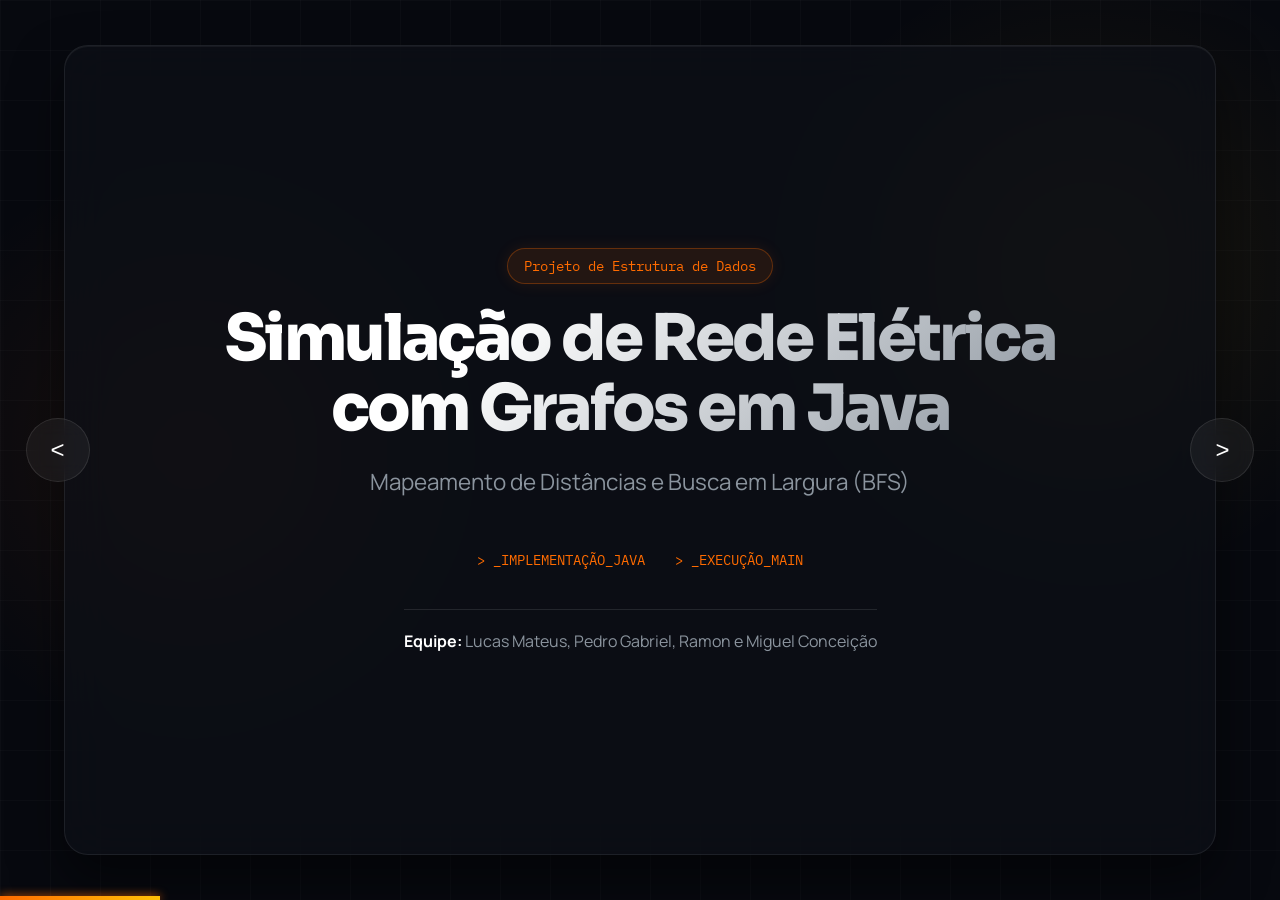
==== pages/slides-ed-rede-eletrica/index.html @ 19b5780c "feat: add presentation slides for electrical network graph simulation project" ====
<!DOCTYPE html>
<html lang="pt-BR">
<head>
    <meta charset="UTF-8">
    <meta name="viewport" content="width=device-width, initial-scale=1.0">
    <title>Apresentação: Rede Elétrica com Grafos</title>
    <link rel="stylesheet" href="style.css">
    <link rel="preconnect" href="https://fonts.googleapis.com">
    <link rel="preconnect" href="https://fonts.gstatic.com" crossorigin>
    <link href="https://fonts.googleapis.com/css2?family=IBM+Plex+Mono:wght@400;500&family=Manrope:wght@400;500;700&family=Sora:wght@600;800&display=swap" rel="stylesheet">
</head>
<body>
    <div class="bg-grid"></div>

    <div class="container-slides">
        <div class="trilha-slides">

            <!-- Slide 1: Capa -->
            <div class="slide ativo">
                <div class="cartao-vidro" style="align-items: center; justify-content: center; text-align: center;">
                    <div class="badge-neon">Projeto de Estrutura de Dados</div>
                    <h1 style="font-size: 4rem; max-width: 900px; margin: 0 auto 20px auto;">Simulação de Rede Elétrica<br>com Grafos em Java</h1>
                    <p style="font-size: 1.4rem; color: var(--text-muted);">Mapeamento de Distâncias e Busca em Largura (BFS)</p>
                    
                    <div style="margin-top: 50px; display: flex; gap: 30px; font-family: var(--font-mono); color: var(--accent-orange); font-size: 0.9rem;">
                        <span>&gt; _IMPLEMENTAÇÃO_JAVA</span>
                        <span>&gt; _EXECUÇÃO_MAIN</span>
                    </div>

                    <div style="margin-top: 40px; font-size: 1rem; color: var(--text-muted); border-top: 1px solid rgba(255,255,255,0.1); padding-top: 20px;">
                        <strong style="color: #fff;">Equipe:</strong> Lucas Mateus, Pedro Gabriel, Ramon e Miguel Conceição
                    </div>
                </div>
            </div>

            <!-- Slide 2: Estrutura do Grafo -->
            <div class="slide">
                <div class="cartao-vidro layout-duplo">
                    <div>
                        <h2>A Estrutura</h2>
                        <p>Foi desenvolvido um <strong>Grafo Direcionado e Ponderado</strong> genérico, adaptado para modelar uma rede de distribuição de energia.</p>
                        
                        <div class="grid-cards">
                            <div class="info-card">
                                <h3>Vertice&lt;TIPO&gt;</h3>
                                <p>Representa os pontos da rede: Usinas, Subestações e Postes. Armazena listas de arestas de entrada e saída.</p>
                            </div>
                            <div class="info-card">
                                <h3>Aresta&lt;TIPO&gt;</h3>
                                <p>Representa os cabos conectando os pontos. Possui um <strong>peso (Double)</strong> que define a distância em km.</p>
                            </div>
                            <div class="info-card" style="grid-column: 1 / -1;">
                                <h3>Grafo&lt;TIPO&gt;</h3>
                                <p>Gerencia a coleção de vértices e arestas. Controla conexões, mapeamento <code>toString()</code> e o algoritmo de <code>BuscaEmLargura()</code>.</p>
                            </div>
                        </div>
                    </div>
                    
                    <div class="terminal-window">
                        <div class="terminal-header">
                            <div class="dot red"></div><div class="dot yellow"></div><div class="dot green"></div>
                            <span class="terminal-title">Vertice.java</span>
                        </div>
                        <div class="terminal-body">
<pre><code><span class="kw">public class</span> <span class="type">Vertice</span>&lt;TIPO&gt; {
    <span class="kw">private</span> <span class="type">TIPO</span> dado;
    <span class="kw">private</span> <span class="type">ArrayList</span>&lt;<span class="type">Aresta</span>&lt;TIPO&gt;&gt; arestasEntrada;
    <span class="kw">private</span> <span class="type">ArrayList</span>&lt;<span class="type">Aresta</span>&lt;TIPO&gt;&gt; arestasSaida;

    <span class="kw">public</span> <span class="fn">Vertice</span>(<span class="type">TIPO</span> dado) {
        <span class="kw">this</span>.dado = dado;
        <span class="kw">this</span>.arestasEntrada = <span class="kw">new</span> <span class="type">ArrayList</span>&lt;&gt;();
        <span class="kw">this</span>.arestasSaida = <span class="kw">new</span> <span class="type">ArrayList</span>&lt;&gt;();
    }
    <span class="comment">// ... getters e setters</span>
}</code></pre>
                        </div>
                    </div>
                </div>
            </div>

            <!-- Slide 3: Montando a Rede no Main -->
            <div class="slide">
                <div class="cartao-vidro layout-duplo" style="grid-template-columns: 1.2fr 0.8fr;">
                    <div class="terminal-window">
                        <div class="terminal-header">
                            <div class="dot red"></div><div class="dot yellow"></div><div class="dot green"></div>
                            <span class="terminal-title">Main.java</span>
                        </div>
                        <div class="terminal-body">
<pre><code><span class="kw">public class</span> <span class="type">Main</span> {
    <span class="kw">public static void</span> <span class="fn">main</span>(<span class="type">String</span>[] args) {
        <span class="type">Grafo</span>&lt;<span class="type">String</span>&gt; rede = <span class="kw">new</span> <span class="type">Grafo</span>&lt;<span class="type">String</span>&gt;();

        <span class="comment">// 1. Definindo os pontos (Vértices)</span>
        rede.<span class="fn">adicionarVertice</span>(<span class="str">"Usina Central"</span>);
        rede.<span class="fn">adicionarVertice</span>(<span class="str">"Subestacao Norte"</span>);
        rede.<span class="fn">adicionarVertice</span>(<span class="str">"Subestacao Sul"</span>);
        rede.<span class="fn">adicionarVertice</span>(<span class="str">"Poste Rua A"</span>);
        rede.<span class="fn">adicionarVertice</span>(<span class="str">"Poste Rua B"</span>);

        <span class="comment">// 2. Lançando os cabos (Arestas com distância)</span>
        rede.<span class="fn">adicionarAresta</span>(<span class="num">10.5</span>, <span class="str">"Usina Central"</span>, <span class="str">"Subestacao Norte"</span>);
        rede.<span class="fn">adicionarAresta</span>(<span class="num">15.0</span>, <span class="str">"Usina Central"</span>, <span class="str">"Subestacao Sul"</span>);
        
        rede.<span class="fn">adicionarAresta</span>(<span class="num">2.0</span>, <span class="str">"Subestacao Norte"</span>, <span class="str">"Poste Rua A"</span>);
        rede.<span class="fn">adicionarAresta</span>(<span class="num">3.5</span>, <span class="str">"Subestacao Sul"</span>, <span class="str">"Poste Rua B"</span>);

        <span class="type">System</span>.out.<span class="fn">println</span>(rede.<span class="fn">toString</span>());
        rede.<span class="fn">BuscaEmLargura</span>();
    }
}</code></pre>
                        </div>
                    </div>
                    <div>
                        <h2>Método Main</h2>
                        <p>O método principal atua como o engenheiro da rede.</p>
                        <p>Ele instancia um Grafo do tipo <code>String</code>, cria 5 pontos distintos de distribuição e os conecta usando 4 arestas (cabos), onde o <strong>peso representa a distância em km</strong> entre os pontos.</p>
                    </div>
                </div>
            </div>

            <!-- Slide 4: Grafo Visual -->
            <div class="slide">
                <div class="cartao-vidro">
                    <h2>Representação Visual da Rede</h2>
                    <p style="margin-bottom: 20px;">O grafo direcionado montado pela classe Main cria o seguinte fluxo de distribuição de energia:</p>
                    
                    <div class="grafo-wrapper">
                        <!-- Vértices -->
                        <div class="grafo-node usina" style="top: 40px; left: calc(50% - 70px);">Usina Central</div>
                        <div class="grafo-node" style="top: 160px; left: calc(25% - 85px);">Subestacao Norte</div>
                        <div class="grafo-node" style="top: 160px; left: calc(75% - 75px);">Subestacao Sul</div>
                        <div class="grafo-node" style="top: 280px; left: calc(25% - 60px);">Poste Rua A</div>
                        <div class="grafo-node" style="top: 280px; left: calc(75% - 60px);">Poste Rua B</div>

                        <!-- Arestas CSS Tricks -->
                        <!-- Usina -> Norte: aprox x:-25%, y:120px -->
                        <div class="grafo-edge" style="width: 250px; top: 60px; left: 50%; transform: rotate(152deg);">
                            <div class="edge-label" style="transform: rotate(-152deg) translateY(-20px);">10.5 km</div>
                        </div>
                        <!-- Usina -> Sul: aprox x:+25%, y:120px -->
                        <div class="grafo-edge" style="width: 250px; top: 60px; left: 50%; transform: rotate(28deg);">
                            <div class="edge-label" style="transform: rotate(-28deg) translateY(-20px);">15.0 km</div>
                        </div>
                        <!-- Norte -> PosteA -->
                        <div class="grafo-edge" style="width: 120px; top: 180px; left: 25%; transform: rotate(90deg);">
                            <div class="edge-label" style="transform: rotate(-90deg) translate(25px, -20px);">2.0 km</div>
                        </div>
                        <!-- Sul -> PosteB -->
                        <div class="grafo-edge" style="width: 120px; top: 180px; left: 75%; transform: rotate(90deg);">
                            <div class="edge-label" style="transform: rotate(-90deg) translate(25px, -20px);">3.5 km</div>
                        </div>
                    </div>
                </div>
            </div>

            <!-- Slide 5: Saída toString -->
            <div class="slide">
                <div class="cartao-vidro layout-duplo" style="grid-template-columns: 0.8fr 1.2fr;">
                    <div>
                        <h2>Mapeamento<br>da Rede</h2>
                        <p>O método <code>toString()</code> do Grafo foi sobrescrito para percorrer a lista de vértices e exibir suas <strong>Arestas de Saída</strong>.</p>
                        <p>Ele identifica claramente quais pontos distribuem energia para frente e quais são "finais de linha".</p>
                    </div>
                    <div class="terminal-window" style="max-height: 75vh;">
                        <div class="terminal-header">
                            <div class="dot red"></div><div class="dot yellow"></div><div class="dot green"></div>
                            <span class="terminal-title">Saída do Console</span>
                        </div>
                        <div class="terminal-body" style="color: #a5d6ff;">
<pre><code>=========================================
[+] MAPEAMENTO DA REDE ELETRICA (GRAFO)
=========================================

[O] Ponto de Origem: <span style="color:var(--accent-yellow)">[Usina Central]</span>
    Distribui energia para:
    &gt;&gt;&gt; Subestacao Norte (Distancia do cabo: <span style="color:var(--accent-orange)">10.5 km</span>)
    &gt;&gt;&gt; Subestacao Sul (Distancia do cabo: <span style="color:var(--accent-orange)">15.0 km</span>)
-----------------------------------------
[O] Ponto de Origem: <span style="color:var(--accent-yellow)">[Subestacao Norte]</span>
    Distribui energia para:
    &gt;&gt;&gt; Poste Rua A (Distancia do cabo: <span style="color:var(--accent-orange)">2.0 km</span>)
-----------------------------------------
[O] Ponto de Origem: <span style="color:var(--accent-yellow)">[Subestacao Sul]</span>
    Distribui energia para:
    &gt;&gt;&gt; Poste Rua B (Distancia do cabo: <span style="color:var(--accent-orange)">3.5 km</span>)
-----------------------------------------
[O] Ponto de Origem: <span style="color:var(--accent-yellow)">[Poste Rua A]</span>
    [X] Fim de linha (Nao distribui para mais ninguem).
-----------------------------------------
[O] Ponto de Origem: <span style="color:var(--accent-yellow)">[Poste Rua B]</span>
    [X] Fim de linha (Nao distribui para mais ninguem).</code></pre>
                        </div>
                    </div>
                </div>
            </div>

            <!-- Slide 6: Busca em Largura (BFS) -->
            <div class="slide">
                <div class="cartao-vidro layout-duplo" style="grid-template-columns: 1fr 1fr;">
                    <div class="terminal-window">
                        <div class="terminal-header">
                            <div class="dot red"></div><div class="dot yellow"></div><div class="dot green"></div>
                            <span class="terminal-title">BuscaEmLargura()</span>
                        </div>
                        <div class="terminal-body">
<pre><code><span class="kw">public void</span> <span class="fn">BuscaEmLargura</span>() {
    <span class="type">ArrayList</span>&lt;<span class="type">Vertice</span>&lt;TIPO&gt;&gt; marcados = <span class="kw">new</span> <span class="type">ArrayList</span>&lt;&gt;();
    <span class="type">ArrayList</span>&lt;<span class="type">Vertice</span>&lt;TIPO&gt;&gt; fila = <span class="kw">new</span> <span class="type">ArrayList</span>&lt;&gt;();

    <span class="type">Vertice</span>&lt;TIPO&gt; atual = <span class="kw">this</span>.vertices.<span class="fn">get</span>(<span class="num">0</span>);
    marcados.<span class="fn">add</span>(atual);
    fila.<span class="fn">add</span>(atual);

    <span class="kw">while</span> (fila.<span class="fn">size</span>() &gt; <span class="num">0</span>) {
        <span class="type">Vertice</span>&lt;TIPO&gt; visitado = fila.<span class="fn">get</span>(<span class="num">0</span>);

        <span class="kw">for</span> (<span class="kw">int</span> i = <span class="num">0</span>; i &lt; visitado.<span class="fn">getArestasSaida</span>().<span class="fn">size</span>(); i++) {
            <span class="type">Vertice</span>&lt;TIPO&gt; proximo = visitado.<span class="fn">getArestasSaida</span>().<span class="fn">get</span>(i).<span class="fn">getFim</span>();

            <span class="kw">if</span> (!marcados.<span class="fn">contains</span>(proximo)) {
                marcados.<span class="fn">add</span>(proximo);
                fila.<span class="fn">add</span>(proximo);
            }
        }
        fila.<span class="fn">remove</span>(<span class="num">0</span>);
    }
}</code></pre>
                        </div>
                    </div>
                    <div>
                        <h2>Busca em Largura (BFS)</h2>
                        <p>O algoritmo <strong>BFS (Breadth-First Search)</strong> foi implementado com uma Fila (<code>ArrayList</code>) e uma lista de <code>marcados</code> para evitar loops.</p>
                        <p>Ele simula perfeitamente a lógica de propagação física: a energia elétrica flui em ondas, alimentando primeiro as subestações diretas, antes de alcançar os postes mais distantes.</p>
                    </div>
                </div>
            </div>

            <!-- Slide 7: Fluxo BFS Saída -->
            <div class="slide">
                <div class="cartao-vidro" style="align-items: center; justify-content: center; text-align: center;">
                    <div class="badge-neon">O Fluxo da Energia</div>
                    <h2 style="justify-content: center;">Execução da Busca em Largura</h2>
                    <p style="margin-bottom: 40px; max-width: 800px;">A ordem em que o algoritmo processou os vértices mostra exatamente o trajeto da energia sendo "ligada" passo a passo pela rede de cabos.</p>
                    
                    <div class="terminal-window" style="width: 100%; max-width: 800px; text-align: left;">
                        <div class="terminal-header">
                            <div class="dot red"></div><div class="dot yellow"></div><div class="dot green"></div>
                            <span class="terminal-title">Saída do Console (BFS)</span>
                        </div>
                        <div class="terminal-body" style="font-size: 1.1rem; line-height: 2;">
<pre><code>=========================================
<span style="color: var(--accent-yellow);">⚡ LIGANDO A ENERGIA (BUSCA EM LARGURA) ⚡</span>
=========================================
[INICIO] Ponto de partida: [ <span style="color: var(--accent-yellow);">Usina Central</span> ]
   ---&gt; Energia fluiu para: [ Subestacao Norte ]
   ---&gt; Energia fluiu para: [ Subestacao Sul ]
   ---&gt; Energia fluiu para: [ Poste Rua A ]
   ---&gt; Energia fluiu para: [ Poste Rua B ]</code></pre>
                        </div>
                    </div>
                </div>
            </div>

            <!-- Slide 8: Encerramento -->
            <div class="slide">
                <div class="cartao-vidro" style="align-items: center; justify-content: center; text-align: center;">
                    <div style="font-size: 4rem; margin-bottom: 20px;">🚀</div>
                    <h2 style="justify-content: center; font-size: 3.5rem;">Muito Obrigado!</h2>
                    <p style="font-size: 1.4rem; color: var(--text-muted); max-width: 700px; margin: 0 auto;">
                        A aplicação da teoria dos grafos simplifica e otimiza a simulação de problemas complexos do mundo real.
                    </p>
                    
                    <div style="margin-top: 50px; padding: 30px; background: rgba(255,255,255,0.03); border-radius: 16px; border: 1px solid rgba(255,255,255,0.05); text-align: left; display: inline-block;">
                        <p style="margin-bottom: 15px; color: #fff; font-weight: 600; font-size: 1.2rem;">Possíveis Melhorias / Próximos Passos:</p>
                        <ul style="list-style: none; padding: 0;">
                            <li style="margin-bottom: 10px;">🔸 Identificar o caminho mais curto usando o <strong>Algoritmo de Dijkstra</strong>.</li>
                            <li style="margin-bottom: 10px;">🔸 Simular falhas de transmissão com a <strong>remoção de arestas/vértices</strong>.</li>
                            <li>🔸 Expandir para uma escala nacional com <strong>Grafos Ponderados Dinâmicos</strong>.</li>
                        </ul>
                    </div>
                </div>
            </div>

        </div>

        <button class="btn-nav prev">&lt;</button>
        <button class="btn-nav next">&gt;</button>
        <div class="barra-progresso"></div>
    </div>

    <script src="script.js"></script>
</body>
</html>
---- pages/slides-ed-rede-eletrica/style.css ----
:root {
    --bg-dark: #07090f;
    --text-main: #f8f9fa;
    --text-muted: #8b949e;
    --accent-orange: #ff6b00;
    --accent-yellow: #ffc107;
    --glass-bg: rgba(13, 17, 23, 0.7);
    --glass-border: rgba(255, 255, 255, 0.08);
    --font-sans: 'Manrope', sans-serif;
    --font-mono: 'IBM Plex Mono', monospace;
    --font-display: 'Sora', sans-serif;
}

* {
    margin: 0;
    padding: 0;
    box-sizing: border-box;
}

body {
    background-color: var(--bg-dark);
    color: var(--text-main);
    font-family: var(--font-sans);
    height: 100vh;
    overflow: hidden;
    display: flex;
    justify-content: center;
    align-items: center;
    background-image: 
        radial-gradient(circle at 15% 50%, rgba(255, 107, 0, 0.08), transparent 25%),
        radial-gradient(circle at 85% 30%, rgba(255, 193, 7, 0.08), transparent 25%);
}

.bg-grid {
    position: absolute;
    top: 0; left: 0; width: 100%; height: 100%;
    background-image: 
        linear-gradient(to right, rgba(255,255,255,0.02) 1px, transparent 1px),
        linear-gradient(to bottom, rgba(255,255,255,0.02) 1px, transparent 1px);
    background-size: 50px 50px;
    z-index: -2;
}

.container-slides {
    position: relative;
    width: 100vw;
    height: 100vh;
    overflow: hidden;
}

.trilha-slides {
    display: flex;
    width: 100%;
    height: 100%;
    transition: transform 0.8s cubic-bezier(0.22, 1, 0.36, 1);
}

.slide {
    min-width: 100%;
    height: 100%;
    padding: 5vh 5vw;
    display: flex;
    justify-content: center;
    align-items: center;
    opacity: 0;
    transition: opacity 0.5s ease 0.2s;
}
.slide.ativo {
    opacity: 1;
}

.cartao-vidro {
    background: var(--glass-bg);
    backdrop-filter: blur(24px);
    -webkit-backdrop-filter: blur(24px);
    border: 1px solid var(--glass-border);
    border-radius: 24px;
    padding: 3rem;
    width: 100%;
    max-width: 1280px;
    height: 90vh;
    box-shadow: 0 25px 50px rgba(0,0,0,0.5), inset 0 1px 0 rgba(255,255,255,0.05);
    display: flex;
    flex-direction: column;
    overflow: hidden;
    position: relative;
}

h1 {
    font-family: var(--font-display);
    font-size: 4rem;
    font-weight: 800;
    line-height: 1.1;
    letter-spacing: -0.04em;
    margin-bottom: 1rem;
    background: linear-gradient(135deg, #fff 30%, var(--text-muted));
    -webkit-background-clip: text;
    background-clip: text;
    -webkit-text-fill-color: transparent;
}

h2 {
    font-family: var(--font-display);
    font-size: 2.5rem;
    font-weight: 700;
    letter-spacing: -0.03em;
    margin-bottom: 1.5rem;
    color: #fff;
    display: flex;
    align-items: center;
    gap: 15px;
}
h2::before {
    content: '';
    display: inline-block;
    width: 12px;
    height: 32px;
    background: var(--accent-orange);
    border-radius: 6px;
}

p, li {
    font-size: 1.15rem;
    line-height: 1.6;
    color: var(--text-muted);
}
strong { color: #fff; }

.layout-duplo {
    display: grid;
    grid-template-columns: 1fr 1fr;
    gap: 4rem;
    height: 100%;
    align-items: center;
}

/* Code Blocks */
.terminal-window {
    background: #0d1117;
    border: 1px solid #30363d;
    border-radius: 12px;
    overflow: hidden;
    box-shadow: 0 20px 40px rgba(0,0,0,0.4);
    display: flex;
    flex-direction: column;
    height: 100%;
    max-height: 85vh;
}
.terminal-header {
    background: #161b22;
    padding: 12px 20px;
    border-bottom: 1px solid #30363d;
    display: flex;
    gap: 8px;
    align-items: center;
}
.terminal-title {
    margin-left: auto;
    font-family: var(--font-mono);
    font-size: 0.85rem;
    color: var(--text-muted);
}
.dot { width: 12px; height: 12px; border-radius: 50%; }
.dot.red { background: #ff5f56; }
.dot.yellow { background: #ffbd2e; }
.dot.green { background: #27c93f; }

.terminal-body {
    padding: 20px;
    overflow-y: auto;
    overflow-x: hidden;
    font-family: var(--font-mono);
    font-size: 0.85rem;
    line-height: 1.6;
    color: #c9d1d9;
}
.terminal-body::-webkit-scrollbar { width: 8px; }
.terminal-body::-webkit-scrollbar-track { background: transparent; }
.terminal-body::-webkit-scrollbar-thumb { background: #30363d; border-radius: 4px; }

pre { margin: 0; font-family: inherit; white-space: pre-wrap; word-wrap: break-word; }
code { font-family: inherit; }

/* Syntax Highlighting */
.kw { color: #ff7b72; font-weight: 500; }
.type { color: #79c0ff; }
.str { color: #a5d6ff; }
.num { color: #79c0ff; }
.fn { color: #d2a8ff; }
.comment { color: #8b949e; font-style: italic; }

/* Grid Cards */
.grid-cards {
    display: grid;
    grid-template-columns: repeat(auto-fit, minmax(250px, 1fr));
    gap: 20px;
    margin-top: 2rem;
}
.info-card {
    background: rgba(255,255,255,0.03);
    border: 1px solid rgba(255,255,255,0.05);
    padding: 24px;
    border-radius: 16px;
    transition: transform 0.3s, background 0.3s;
}
.info-card:hover {
    transform: translateY(-5px);
    background: rgba(255,255,255,0.05);
    border-color: rgba(255, 107, 0, 0.3);
}
.info-card h3 {
    font-family: var(--font-mono);
    color: var(--accent-orange);
    margin-bottom: 10px;
    font-size: 1.2rem;
}

/* Diagrama Grafo Visual CSS */
.grafo-wrapper {
    position: relative;
    width: 100%;
    height: 400px;
    background: radial-gradient(circle at center, rgba(255,107,0,0.05), transparent 60%);
    border-radius: 20px;
    display: flex;
    justify-content: center;
    align-items: center;
}
.grafo-node {
    position: absolute;
    background: #161b22;
    border: 2px solid var(--accent-orange);
    color: #fff;
    padding: 10px 20px;
    border-radius: 8px;
    font-family: var(--font-mono);
    font-size: 0.9rem;
    z-index: 2;
    box-shadow: 0 0 20px rgba(255,107,0,0.2);
}
.grafo-node.usina { border-color: var(--accent-yellow); box-shadow: 0 0 30px rgba(255,193,7,0.3); }

/* Posições */
.n-usina { top: 20%; left: 50%; transform: translateX(-50%); }
.n-norte { top: 50%; left: 20%; }
.n-sul { top: 50%; right: 20%; }
.n-postea { bottom: 15%; left: 20%; }
.n-posteb { bottom: 15%; right: 20%; }

/* Arestas */
.grafo-edge {
    position: absolute;
    background: rgba(255,255,255,0.15);
    transform-origin: 0 50%;
    z-index: 1;
    display: flex;
    justify-content: center;
    align-items: center;
}
.edge-label {
    background: #0d1117;
    padding: 2px 8px;
    border-radius: 4px;
    font-size: 0.75rem;
    color: var(--accent-yellow);
    font-family: var(--font-mono);
    transform: translateY(-15px);
}

/* Nav */
.btn-nav {
    position: absolute;
    top: 50%;
    transform: translateY(-50%);
    background: rgba(255,255,255,0.05);
    border: 1px solid rgba(255,255,255,0.1);
    color: white;
    width: 64px;
    height: 64px;
    border-radius: 50%;
    cursor: pointer;
    font-size: 1.5rem;
    z-index: 100;
    transition: all 0.3s;
    display: flex;
    justify-content: center;
    align-items: center;
    backdrop-filter: blur(10px);
}
.btn-nav:hover { background: rgba(255,255,255,0.15); transform: translateY(-50%) scale(1.1); }
.prev { left: 2vw; }
.next { right: 2vw; }

.barra-progresso {
    position: absolute;
    bottom: 0; left: 0; height: 4px;
    background: linear-gradient(90deg, var(--accent-orange), var(--accent-yellow));
    transition: width 0.3s ease;
    z-index: 100;
    box-shadow: 0 0 10px var(--accent-orange);
}

/* Badge Animado */
.badge-neon {
    display: inline-block;
    padding: 8px 16px;
    background: rgba(255, 107, 0, 0.1);
    border: 1px solid rgba(255, 107, 0, 0.3);
    color: var(--accent-orange);
    border-radius: 30px;
    font-family: var(--font-mono);
    font-size: 0.85rem;
    margin-bottom: 20px;
    box-shadow: 0 0 15px rgba(255, 107, 0, 0.1);
}
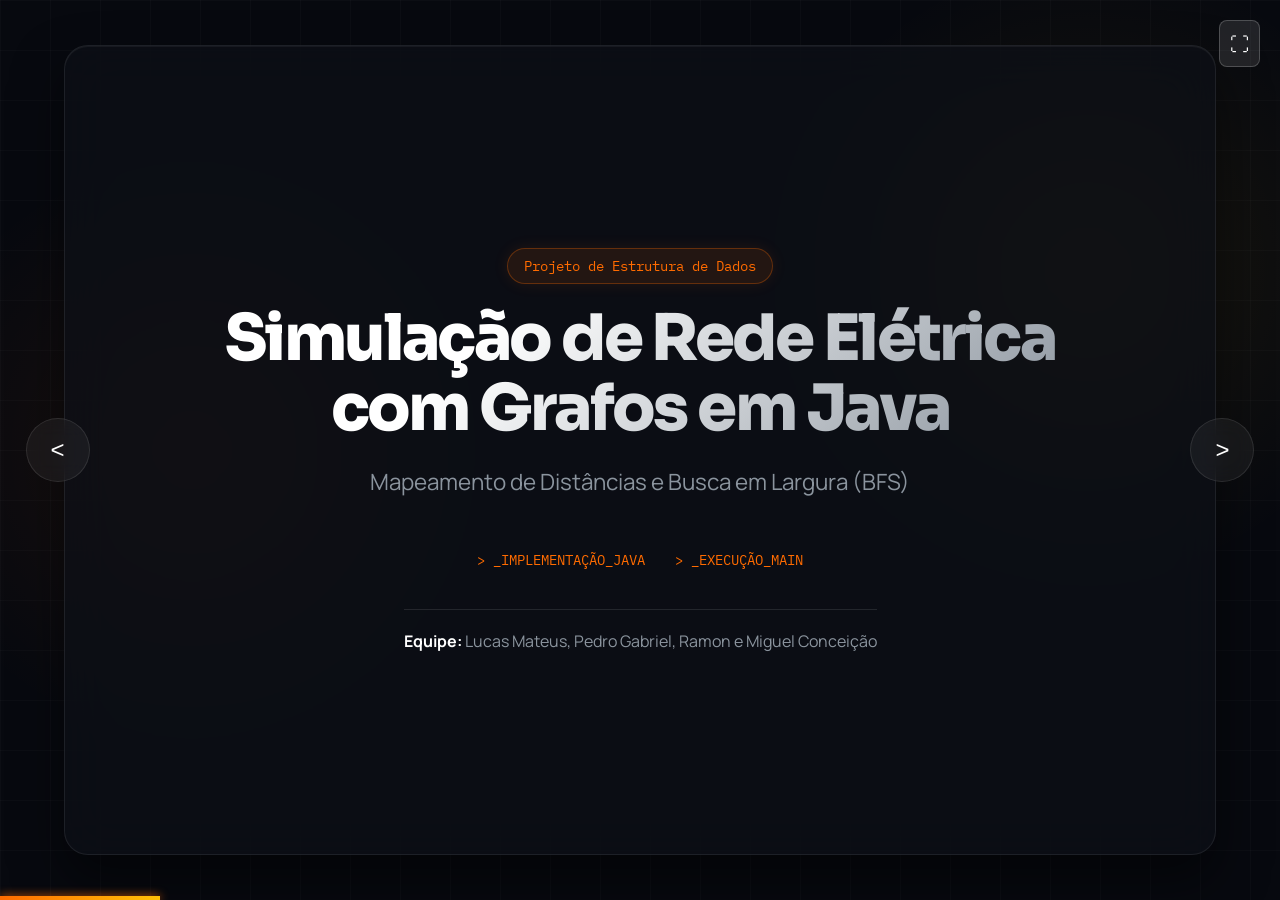
==== commit fdcd66cc: "Adiciona funcionalidade de tela cheia e melhorias de estilo - Implementa botão de tela cheia nas apr" ====
--- a/pages/slides-ed-rede-eletrica/index.html
+++ b/pages/slides-ed-rede-eletrica/index.html
@@ -90,24 +90,26 @@
                         <div class="terminal-body">
 <pre><code><span class="kw">public class</span> <span class="type">Main</span> {
     <span class="kw">public static void</span> <span class="fn">main</span>(<span class="type">String</span>[] args) {
-        <span class="type">Grafo</span>&lt;<span class="type">String</span>&gt; rede = <span class="kw">new</span> <span class="type">Grafo</span>&lt;<span class="type">String</span>&gt;();
-
-        <span class="comment">// 1. Definindo os pontos (Vértices)</span>
-        rede.<span class="fn">adicionarVertice</span>(<span class="str">"Usina Central"</span>);
-        rede.<span class="fn">adicionarVertice</span>(<span class="str">"Subestacao Norte"</span>);
-        rede.<span class="fn">adicionarVertice</span>(<span class="str">"Subestacao Sul"</span>);
-        rede.<span class="fn">adicionarVertice</span>(<span class="str">"Poste Rua A"</span>);
-        rede.<span class="fn">adicionarVertice</span>(<span class="str">"Poste Rua B"</span>);
-
-        <span class="comment">// 2. Lançando os cabos (Arestas com distância)</span>
-        rede.<span class="fn">adicionarAresta</span>(<span class="num">10.5</span>, <span class="str">"Usina Central"</span>, <span class="str">"Subestacao Norte"</span>);
-        rede.<span class="fn">adicionarAresta</span>(<span class="num">15.0</span>, <span class="str">"Usina Central"</span>, <span class="str">"Subestacao Sul"</span>);
-        
-        rede.<span class="fn">adicionarAresta</span>(<span class="num">2.0</span>, <span class="str">"Subestacao Norte"</span>, <span class="str">"Poste Rua A"</span>);
-        rede.<span class="fn">adicionarAresta</span>(<span class="num">3.5</span>, <span class="str">"Subestacao Sul"</span>, <span class="str">"Poste Rua B"</span>);
-
-        <span class="type">System</span>.out.<span class="fn">println</span>(rede.<span class="fn">toString</span>());
-        rede.<span class="fn">BuscaEmLargura</span>();
+        <span class="type">Grafo</span>&lt;<span class="type">String</span>&gt; redeEletrica = <span class="kw">new</span> <span class="type">Grafo</span>&lt;<span class="type">String</span>&gt;();
+
+        redeEletrica.<span class="fn">adicionarVertice</span>(<span class="str">"Usina Central"</span>); 
+        redeEletrica.<span class="fn">adicionarVertice</span>(<span class="str">"Subestacao Norte"</span>);
+        redeEletrica.<span class="fn">adicionarVertice</span>(<span class="str">"Subestacao Sul"</span>);
+        redeEletrica.<span class="fn">adicionarVertice</span>(<span class="str">"Poste Rua A"</span>);
+        redeEletrica.<span class="fn">adicionarVertice</span>(<span class="str">"Poste Rua B"</span>);
+
+        redeEletrica.<span class="fn">adicionarAresta</span>(<span class="num">10.5</span>, <span class="str">"Usina Central"</span>, <span class="str">"Subestacao Norte"</span>);
+        redeEletrica.<span class="fn">adicionarAresta</span>(<span class="num">15.0</span>, <span class="str">"Usina Central"</span>, <span class="str">"Subestacao Sul"</span>);
+
+        redeEletrica.<span class="fn">adicionarAresta</span>(<span class="num">2.0</span>, <span class="str">"Subestacao Norte"</span>, <span class="str">"Poste Rua A"</span>);
+        redeEletrica.<span class="fn">adicionarAresta</span>(<span class="num">3.5</span>, <span class="str">"Subestacao Sul"</span>, <span class="str">"Poste Rua B"</span>);
+
+        <span class="type">System</span>.out.<span class="fn">println</span>(redeEletrica.<span class="fn">toString</span>());
+
+        <span class="type">System</span>.out.<span class="fn">println</span>(<span class="str">"========================================="</span>);
+        <span class="type">System</span>.out.<span class="fn">println</span>(<span class="str">"⚡ LIGANDO A ENERGIA (BUSCA EM LARGURA) ⚡"</span>);
+        <span class="type">System</span>.out.<span class="fn">println</span>(<span class="str">"========================================="</span>);
+        redeEletrica.<span class="fn">BuscaEmLargura</span>();
     }
 }</code></pre>
                         </div>
@@ -198,7 +200,7 @@
 
             <!-- Slide 6: Busca em Largura (BFS) -->
             <div class="slide">
-                <div class="cartao-vidro layout-duplo" style="grid-template-columns: 1fr 1fr;">
+                <div class="cartao-vidro layout-duplo" style="grid-template-columns: 1.4fr 0.6fr;">
                     <div class="terminal-window">
                         <div class="terminal-header">
                             <div class="dot red"></div><div class="dot yellow"></div><div class="dot green"></div>
@@ -206,11 +208,15 @@
                         </div>
                         <div class="terminal-body">
 <pre><code><span class="kw">public void</span> <span class="fn">BuscaEmLargura</span>() {
-    <span class="type">ArrayList</span>&lt;<span class="type">Vertice</span>&lt;TIPO&gt;&gt; marcados = <span class="kw">new</span> <span class="type">ArrayList</span>&lt;&gt;();
-    <span class="type">ArrayList</span>&lt;<span class="type">Vertice</span>&lt;TIPO&gt;&gt; fila = <span class="kw">new</span> <span class="type">ArrayList</span>&lt;&gt;();
+    <span class="type">ArrayList</span>&lt;<span class="type">Vertice</span>&lt;TIPO&gt;&gt; marcados = <span class="kw">new</span> <span class="type">ArrayList</span>&lt;<span class="type">Vertice</span>&lt;TIPO&gt;&gt;();
+    <span class="type">ArrayList</span>&lt;<span class="type">Vertice</span>&lt;TIPO&gt;&gt; fila = <span class="kw">new</span> <span class="type">ArrayList</span>&lt;<span class="type">Vertice</span>&lt;TIPO&gt;&gt;();
 
     <span class="type">Vertice</span>&lt;TIPO&gt; atual = <span class="kw">this</span>.vertices.<span class="fn">get</span>(<span class="num">0</span>);
+
     marcados.<span class="fn">add</span>(atual);
+
+    <span class="type">System</span>.out.<span class="fn">println</span>(<span class="str">"[INICIO] Ponto de partida: [ "</span> + atual.<span class="fn">getDado</span>() + <span class="str">" ]"</span>);
+
     fila.<span class="fn">add</span>(atual);
 
     <span class="kw">while</span> (fila.<span class="fn">size</span>() &gt; <span class="num">0</span>) {
@@ -221,6 +227,9 @@
 
             <span class="kw">if</span> (!marcados.<span class="fn">contains</span>(proximo)) {
                 marcados.<span class="fn">add</span>(proximo);
+
+                <span class="type">System</span>.out.<span class="fn">println</span>(<span class="str">"   ---&gt; Energia fluiu para: [ "</span> + proximo.<span class="fn">getDado</span>() + <span class="str">" ]"</span>);
+
                 fila.<span class="fn">add</span>(proximo);
             }
         }
@@ -287,6 +296,7 @@
 
         <button class="btn-nav prev">&lt;</button>
         <button class="btn-nav next">&gt;</button>
+        <button id="fullscreen-btn" onclick="toggleFullscreen()" style="position: fixed; top: 20px; right: 20px; background: rgba(255,255,255,0.1); border: 1px solid rgba(255,255,255,0.2); color: #fff; padding: 10px; border-radius: 8px; cursor: pointer; z-index: 1000; font-family: var(--font-mono); font-size: 1.2rem;">⛶</button>
         <div class="barra-progresso"></div>
     </div>
 
--- a/pages/slides-ed-rede-eletrica/style.css
+++ b/pages/slides-ed-rede-eletrica/style.css
@@ -167,7 +167,7 @@
 
 .terminal-body {
     padding: 20px;
-    overflow-y: auto;
+    overflow-y: hidden;
     overflow-x: hidden;
     font-family: var(--font-mono);
     font-size: 0.85rem;
@@ -313,3 +313,26 @@
     margin-bottom: 20px;
     box-shadow: 0 0 15px rgba(255, 107, 0, 0.1);
 }
+
+/* Fullscreen Imersivo */
+:fullscreen .container-slides {
+    padding: 0 !important;
+    background: #000 !important;
+}
+
+:fullscreen .trilha-slides {
+    width: 100vw !important;
+    height: 100vh !important;
+}
+
+:fullscreen .slide {
+    width: 100vw !important;
+    height: 100vh !important;
+    border-radius: 0 !important;
+}
+
+:fullscreen .btn-nav, 
+:fullscreen .barra-progresso,
+:fullscreen .bg-grid {
+    display: none !important;
+}
